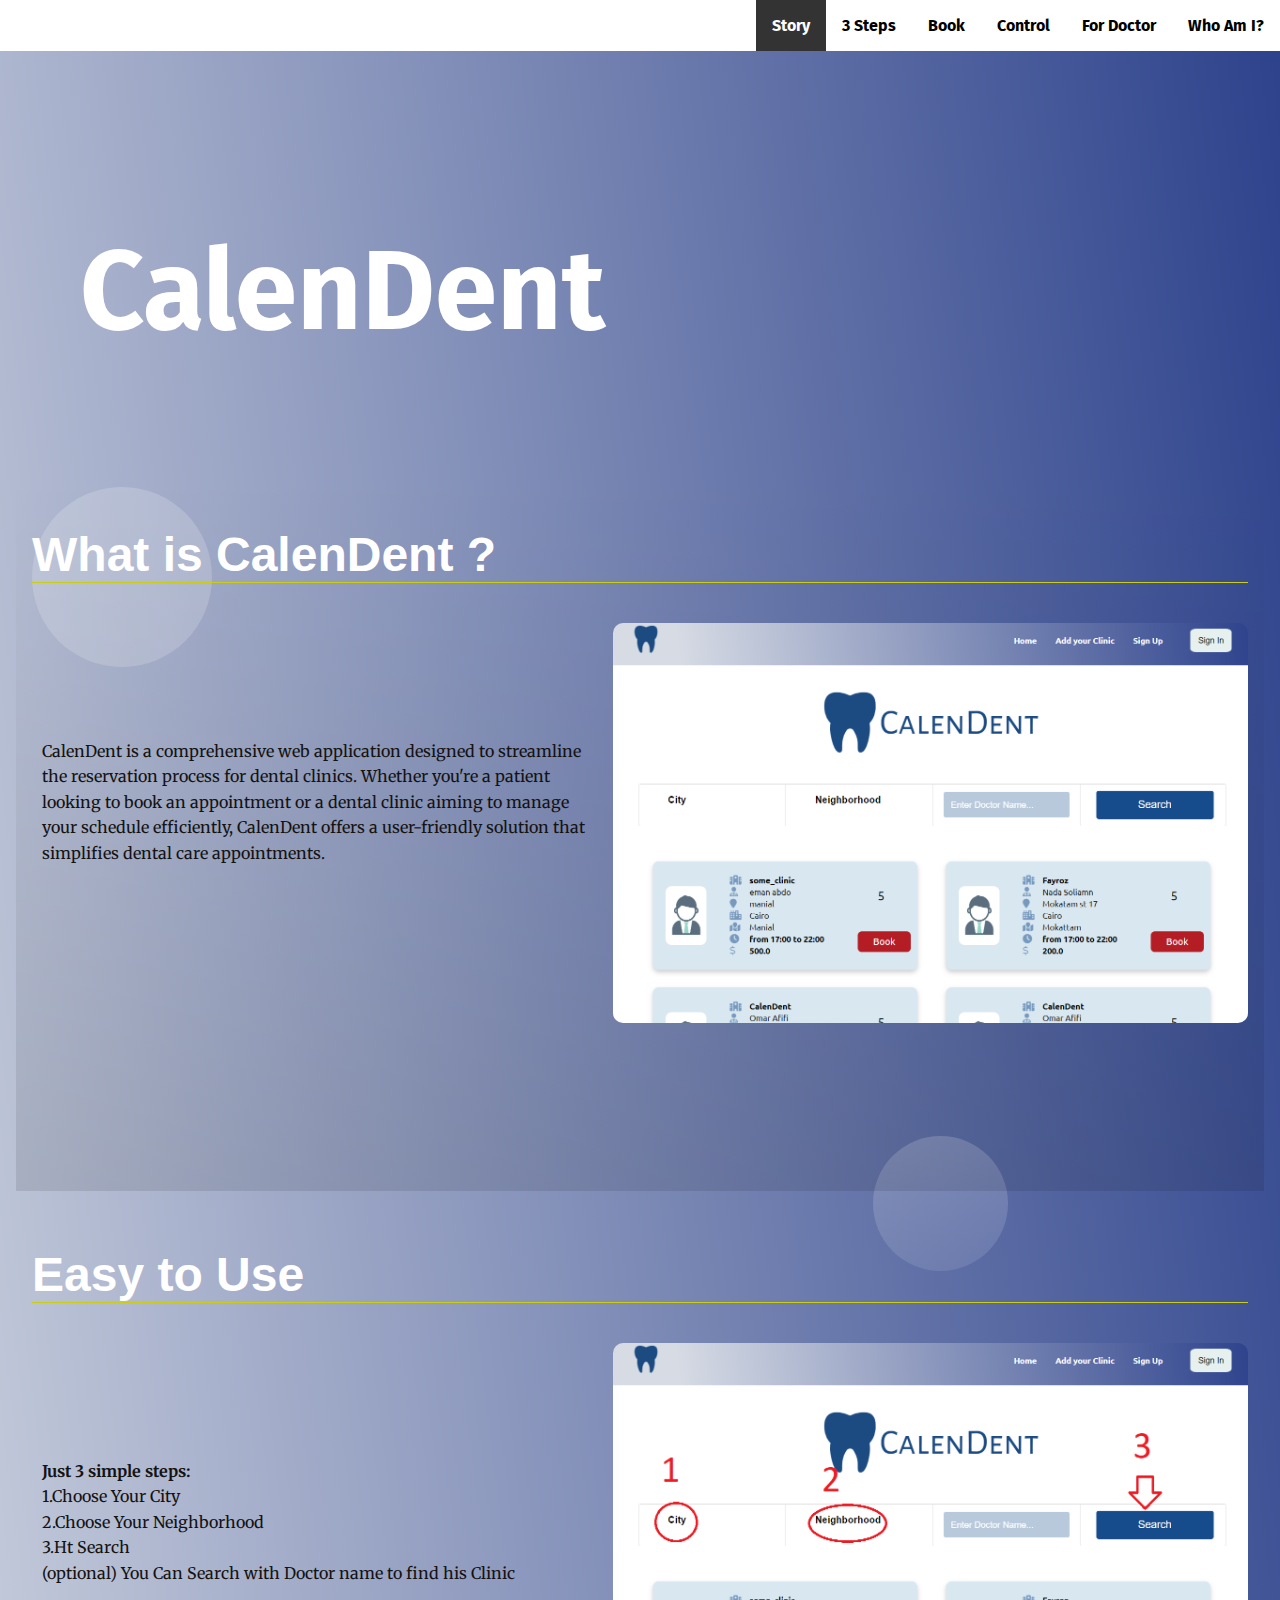
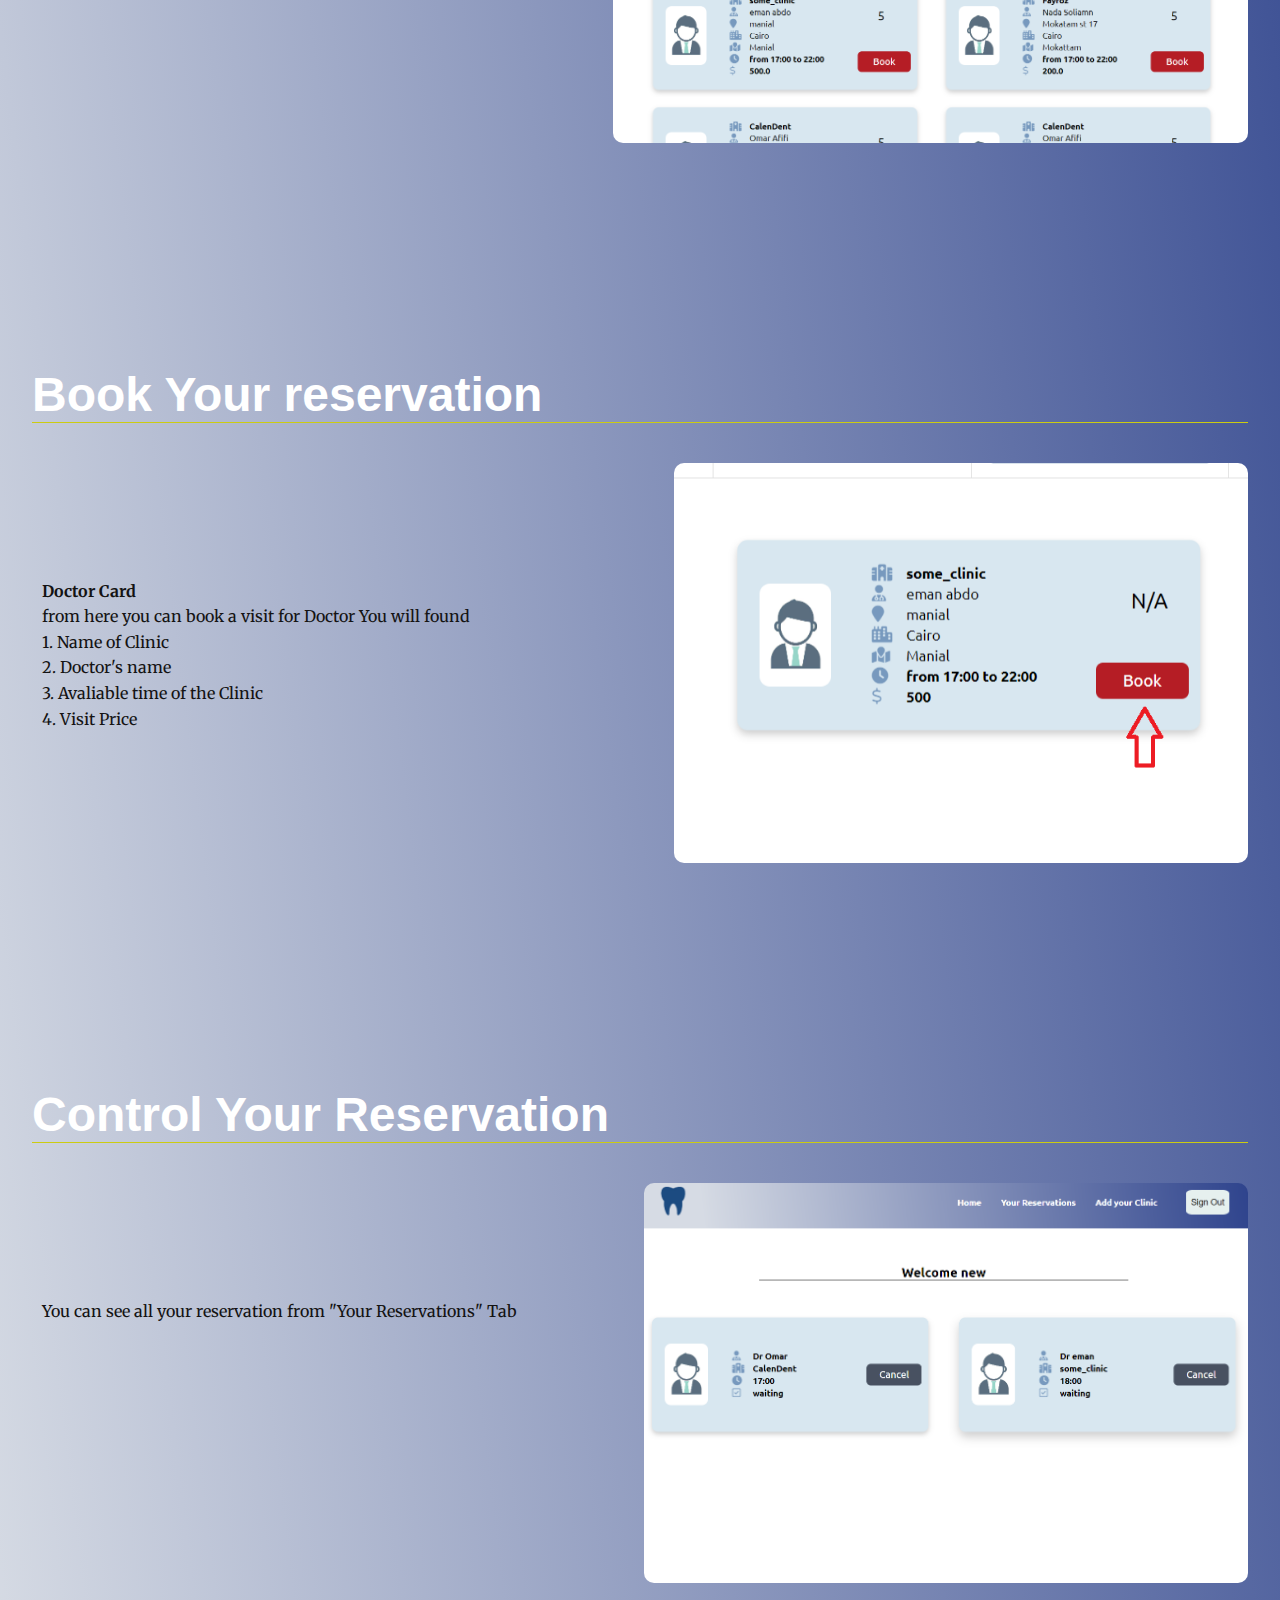
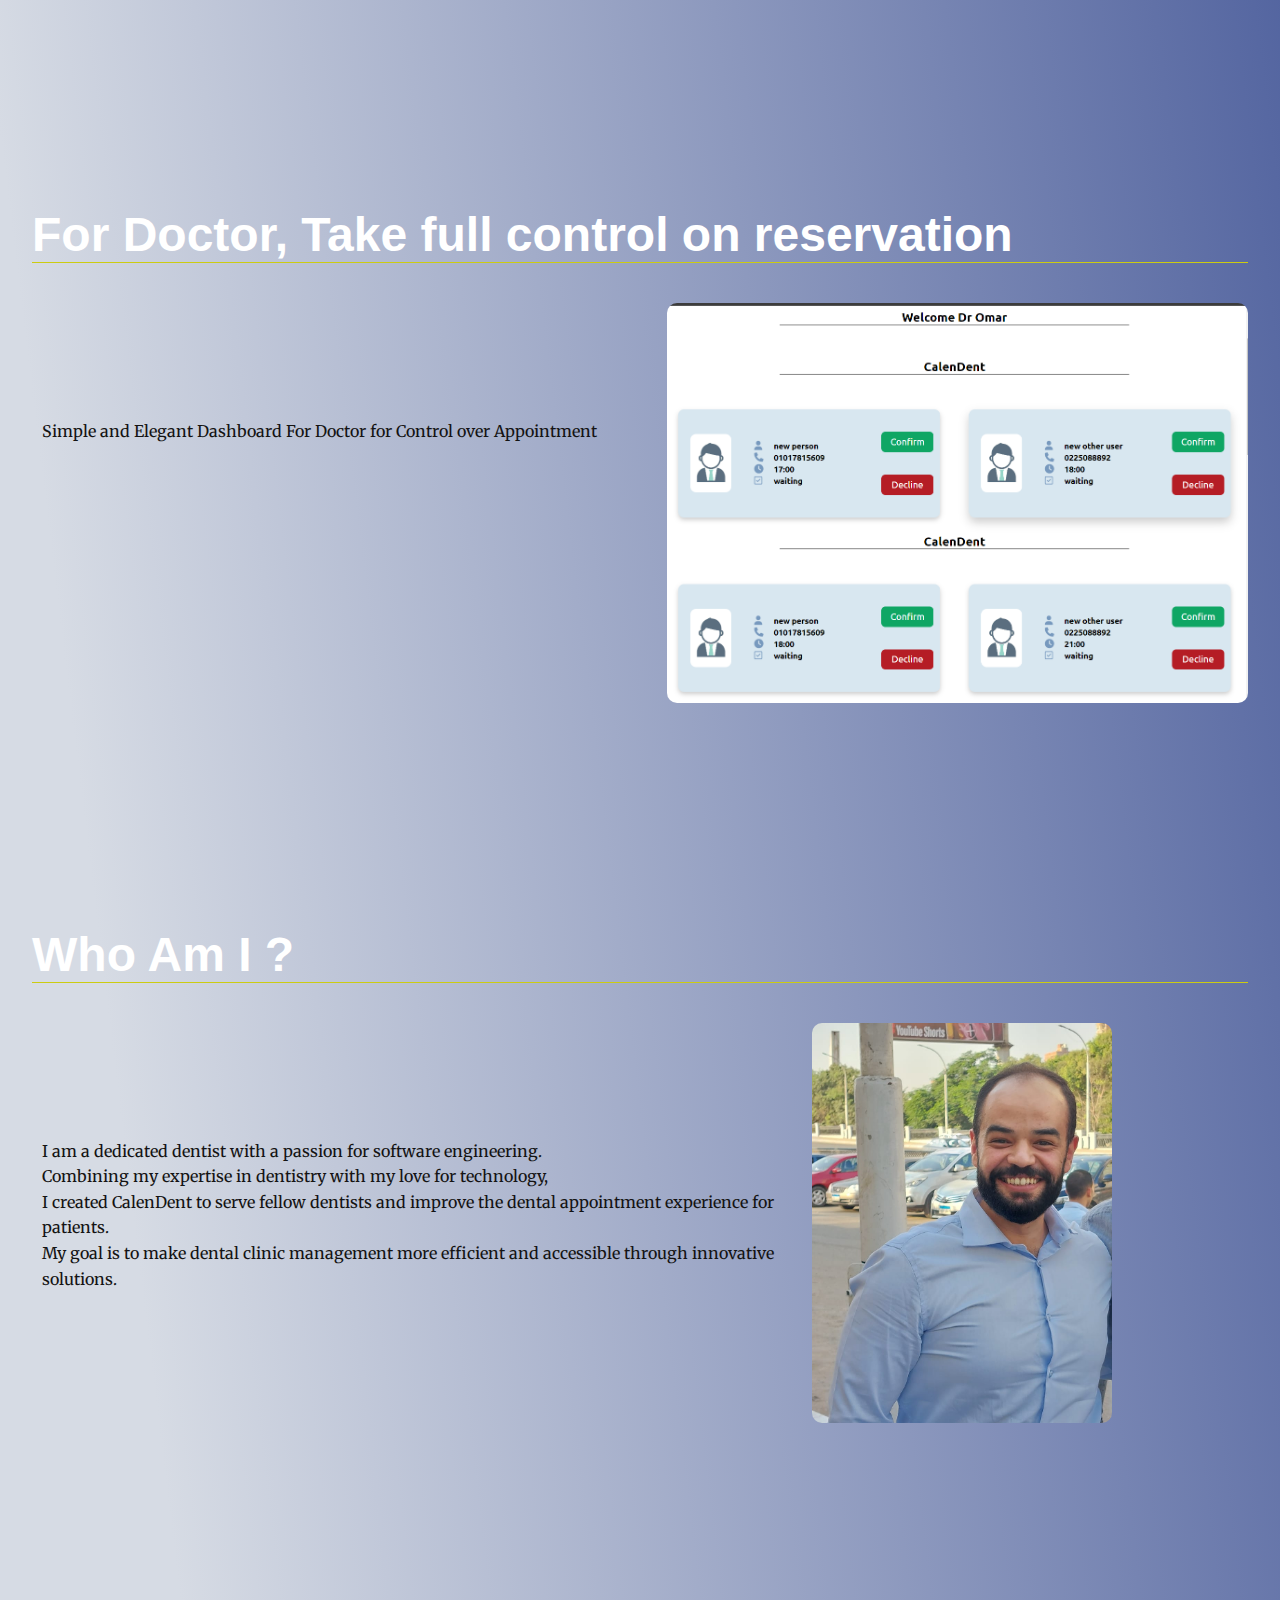
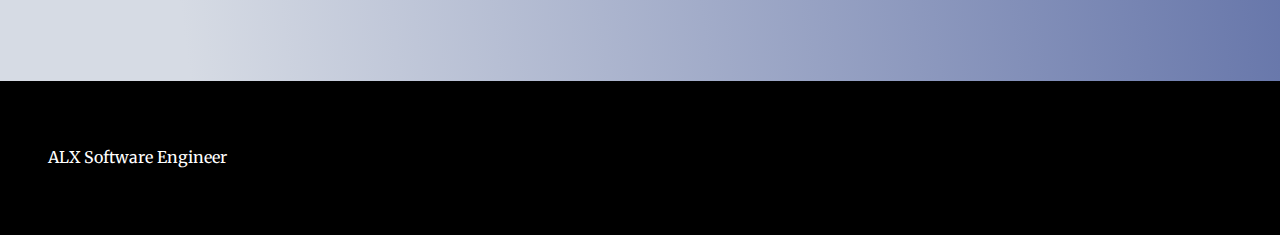
==== landing-page/index.html @ 457d7aac "Landing Page" ====
<!DOCTYPE html>
<html lang="en">

<head>
  <meta charset="UTF-8">
  <meta name="viewport" content="width=device-width, initial-scale=1.0">
  <meta http-equiv="X-UA-Compatible" content="ie=edge">
  <title>Manipulating the DOM</title>
  <!-- Load Google Fonts -->
  <link href="https://fonts.googleapis.com/css?family=Fira+Sans:900|Merriweather&display=swap" rel="stylesheet">
  <!-- Load Styles -->
  <link href="css/styles.css" rel="stylesheet">
  <link rel="stylesheet" href="https://cdnjs.cloudflare.com/ajax/libs/font-awesome/4.7.0/css/font-awesome.min.css">
</head>

<body>
  <!-- HTML Follows BEM naming conventions 
  IDs are only used for sections to connect menu achors to sections -->
  <header class="page__header">
    <nav class="navbar__menu">
      <!-- Navigation starts as empty UL that will be populated with JS -->
      <ul id="navbar__list" class="navbar__list">
      </ul>
    </nav>
  </header>
  <main>
    <header class="main__hero">
      <h1>CalenDent</h1>
    </header>
    <!-- Each Section has an ID (used for the anchor) and 
    a data attribute that will populate the li node.
    Adding more sections will automatically populate nav.
    The first section is set to active class by default -->
    <section id="section1" data-nav="Story" class="your-active-class">
      <div class="landing__container">
        <h2>What is CalenDent ?</h2>
        <div class="paragraph_photo_container">
          <p>CalenDent is a comprehensive web application designed to streamline the reservation process for dental
            clinics. Whether you're a patient looking to book an appointment or a dental clinic aiming to manage your
            schedule efficiently, CalenDent offers a user-friendly solution that simplifies dental care appointments.
          </p>
          <img class="landing_photo" src="image/landing_photo_1.png">
        </div>
      </div>
    </section>
    <section id="section2" data-nav="3 Steps">
      <div class="landing__container">
        <h2>Easy to Use</h2>
        <div class="paragraph_photo_container">
          <p><b>Just 3 simple steps: </b><br>
            1.Choose Your City<br>
            2.Choose Your Neighborhood <br>
            3.Ht Search<br>
            (optional) You Can Search with Doctor name to find his Clinic</p>
          <img class="landing_photo" src="image/landing_photo_2.png">
        </div>
    </section>
    <section id="section3" data-nav="Book">
      <div class="landing__container">
        <h2>Book Your reservation</h2>
        <div class="paragraph_photo_container">
          <p>
            <b>Doctor Card</b><br>
            from here you can book a visit for Doctor You will found<br>
            1. Name of Clinic<br>
            2. Doctor's name<br>
            3. Avaliable time of the Clinic<br>
            4. Visit Price<br>
          </p>
          <img class="landing_photo" src="image/landing_photo_3.png">
        </div>
      </div>
    </section>
    <section id="section4" data-nav="Control">
      <div class="landing__container">
        <h2>Control Your Reservation</h2>
        <div class="paragraph_photo_container">
          <p>
            You can see all your reservation from "Your Reservations" Tab<br>
          </p>
          <img class="landing_photo" src="image/landing_photo_4.png">
        </div>
      </div>
    </section>
    <section id="section5" data-nav="For Doctor">
      <div class="landing__container">
        <h2>For Doctor, Take full control on reservation</h2>
        <div class="paragraph_photo_container">
          <p>
            Simple and Elegant Dashboard For Doctor for Control over Appointment
          </p>
          <img class="landing_photo" src="image/landing_photo_5.png">
        </div>
      </div>
    </section>
    <section id="section6" data-nav="Who Am I?">
      <div class="landing__container">
        <h2>Who Am I ?</h2>
        <div class="paragraph_photo_container">
          <p>
            I am a dedicated dentist with a passion for software engineering.<br>
            Combining my expertise in dentistry with my love for technology, <br>
            I created CalenDent to serve fellow dentists and improve the dental appointment experience for patients.<br>
            My goal is to make dental clinic management more efficient and accessible through innovative solutions.
          </p>
          <img class="last_img" src="image/landing_photo_6.jpeg">
        </div>
      </div>
    </section>

  </main>
  <footer class="page__footer">
    <p>ALX Software Engineer</p>
  </footer>
  <script src="js/app.js"></script>
</body>

</html>
---- landing-page/css/styles.css ----
/*
 *
 * CSS written based on SMACSS architecture.
 * To learn more, visit: http://smacss.com/
 * 
 * For simplicity, no reset or normalize is added. 
 * To learn more, visit: https://css-tricks.com/reboot-resets-reasoning/
 *
*/


/* ---- Base Rules ---- */
body {
    background: rgb(136,203,171);
    background: linear-gradient(83deg, rgba(214,219,228,1) 11%, rgba(45,66,140,1) 100%);
    margin: 0;
    font-family: 'Merriweather', serif;
    color: #fff;
}


/* Typeography General*/
h1 {
    font-family: 'Fira Sans', sans-serif;
    font-size: 3em;
    margin: 2em 1rem;
}

@media only screen and (min-width: 35em){
    h1 {
        font-size: 7em;
        margin: 2em 4rem 1em;
    }
}

h2 {
    border-bottom: 1px solid #cc1;
    font-family: 'Oxygen', Sans-Serif;
    font-size: 3em;
    color: #fff;
}

p {
    line-height: 1.6em;
    color: #141313;
}

/* ---- Layout Rules ---- */
main {
    margin: 10vh 1em 10vh;
}

.main-hero {
    min-height: 40vh;
    padding-top: 3em;
}

section {
    position: relative;
    min-height: 80vh;
}
div.paragraph_photo_container{
    display: flex;
    width: 100%;
}
div.paragraph_photo_container img.landing_photo {
    width: 800px;
    height: 400px;
    border-radius: 10px;
}div.paragraph_photo_container p {
    padding-left: 10px;
    padding-right: 10px;
    padding-top: 100px;
    padding-bottom: 100px;
    width: 75%;
}
img.last_img{
    width: 300px;
    height:400px;
    margin-right: 136px;
    border-radius: 10px;
}

/* ---- Module Rules ---- */

/* Navigation Styles*/
.navbar__menu ul {
    padding-left: 0em;
    margin: 0;
    text-align: right;
}

.navbar__menu li {
    display: inline-block;
    padding: 0.0em;
    font-family: 'Fira Sans';
}

.navbar__menu .menu__link {
    display: block;
    padding: 1em;
    font-weight: bold;
    text-decoration: none;
    color: #000;
}

.navbar__menu .menu__link:hover {
    background: #333;
    color: #fff;
    transition: ease 0.3s all;
}
.navbar__menu .menu__link.active{
    background: #333;
    color: #fff;  
}
.navbar__menu .icon{
    display: none;
}
/* Header Styles */
.page__header {
    background: #fff;
    position: fixed;
    top: 0;
    width: 100%;
    z-index: 5;
}

/* Footer Styles */
.page__footer {
    background: #000;
    padding: 3em;
    color: #fff;
}

.page__footer p{
    color: #fff;
}


/* ---- Theme Rules ---- */
/* Landing Container Styles */
.landing__container {
    padding: 1em;
    text-align: left;
}

@media screen and (max-width: 500px){
    .navbar__list li{display:none;}
    .navbar__list a.icon {
        float :right;
        display:Block;
    }
@media screen and (max-width: 500px){
    .navbar__list.responsive {position:relative;}
    .navbar__list.responsive a.icon {
        position: absolute;
        right:0;
        top:0;
    }
    .navbar__list.responsive li{
        float:none;
        display:block;
        text-align: center;
    }
}
    .landing__container {
        max-width: 50em;
        padding: 4em;
    }
}

/*section:nth-of-type(even) .landing__container {
    margin-right: 0;
    margin-left: auto;
    text-align: right; 
}*/

/* Background Circles */
/* Note that background circles are created with psuedo elements before and after */
/* Circles appear to be random do to use of :nth-of-type psuedo class */
section:nth-of-type(odd) .landing__container::before {
    content: '';
    background: rgba(255, 255, 255, 0.187);
    position: absolute;
    z-index: -5;
    width: 20vh;
    height: 20vh;
    border-radius: 50%;
    opacity: 0;
    transition: ease 0.5s all;
}

section:nth-of-type(even) .landing__container::before {
    content: '';
    background: rgb(255,255,255);
    background: linear-gradient(0deg, rgba(255,255,255,.1) 0%, rgba(255,255,255,.2) 100%);
    position: absolute;
    top: 3em;
    right: 3em;
    z-index: -5;
    width: 10vh;
    height: 10vh;
    border-radius: 50%;
    opacity: 0;
    transition: ease 0.5s all;
}

section:nth-of-type(3n) .landing__container::after {
    content: '';
    background: rgb(255,255,255);
    background: linear-gradient(0deg, rgba(255,255,255,.1) 0%, rgba(255,255,255,.2) 100%);
    position: absolute;
    right: 0;
    bottom: 0;
    z-index: -5;
    width: 10vh;
    height: 10vh;
    border-radius: 50%;
    opacity: 0;
    transition: ease 0.5s all;
}

section:nth-of-type(3n + 1) .landing__container::after {
    content: '';
    background: rgb(255,255,255);
    background: linear-gradient(0deg, rgba(255,255,255,.1) 0%, rgba(255,255,255,.2) 100%);
    position: absolute;
    right: 20vw;
    bottom: -5em;
    z-index: -5;
    width: 15vh;
    height: 15vh;
    border-radius: 50%;
    opacity: 0;
    transition: ease 0.5s all;
}


/* ---- Theme State Rules ---- */
/* Section Active Styles */
/* Note: your-active-class class is applied through javascript. You should update the class here and in the index.html to what you set in your javascript file.  */
section.your-active-class {
    background: rgb(0, 0, 0);
    background: linear-gradient(0deg, rgba(0, 0, 0, 0.1) 0%, rgba(0, 0, 0, 0) 100%);
}

section.your-active-class .landing__container::before {
    opacity: 1;
    animation: rotate 4s linear 0s infinite forwards;
}

section.your-active-class .landing__container::after {
    opacity: 1;
    animation: rotate 5s linear 0s infinite forwards reverse;
}

/* Section Active Styles Keyframe Animations */
@keyframes rotate {
	from {
		transform: rotate(0deg)
		           translate(-1em)
		           rotate(0deg);
	}
	to {
		transform: rotate(360deg)
		           translate(-1em) 
		           rotate(-360deg);
	}
}
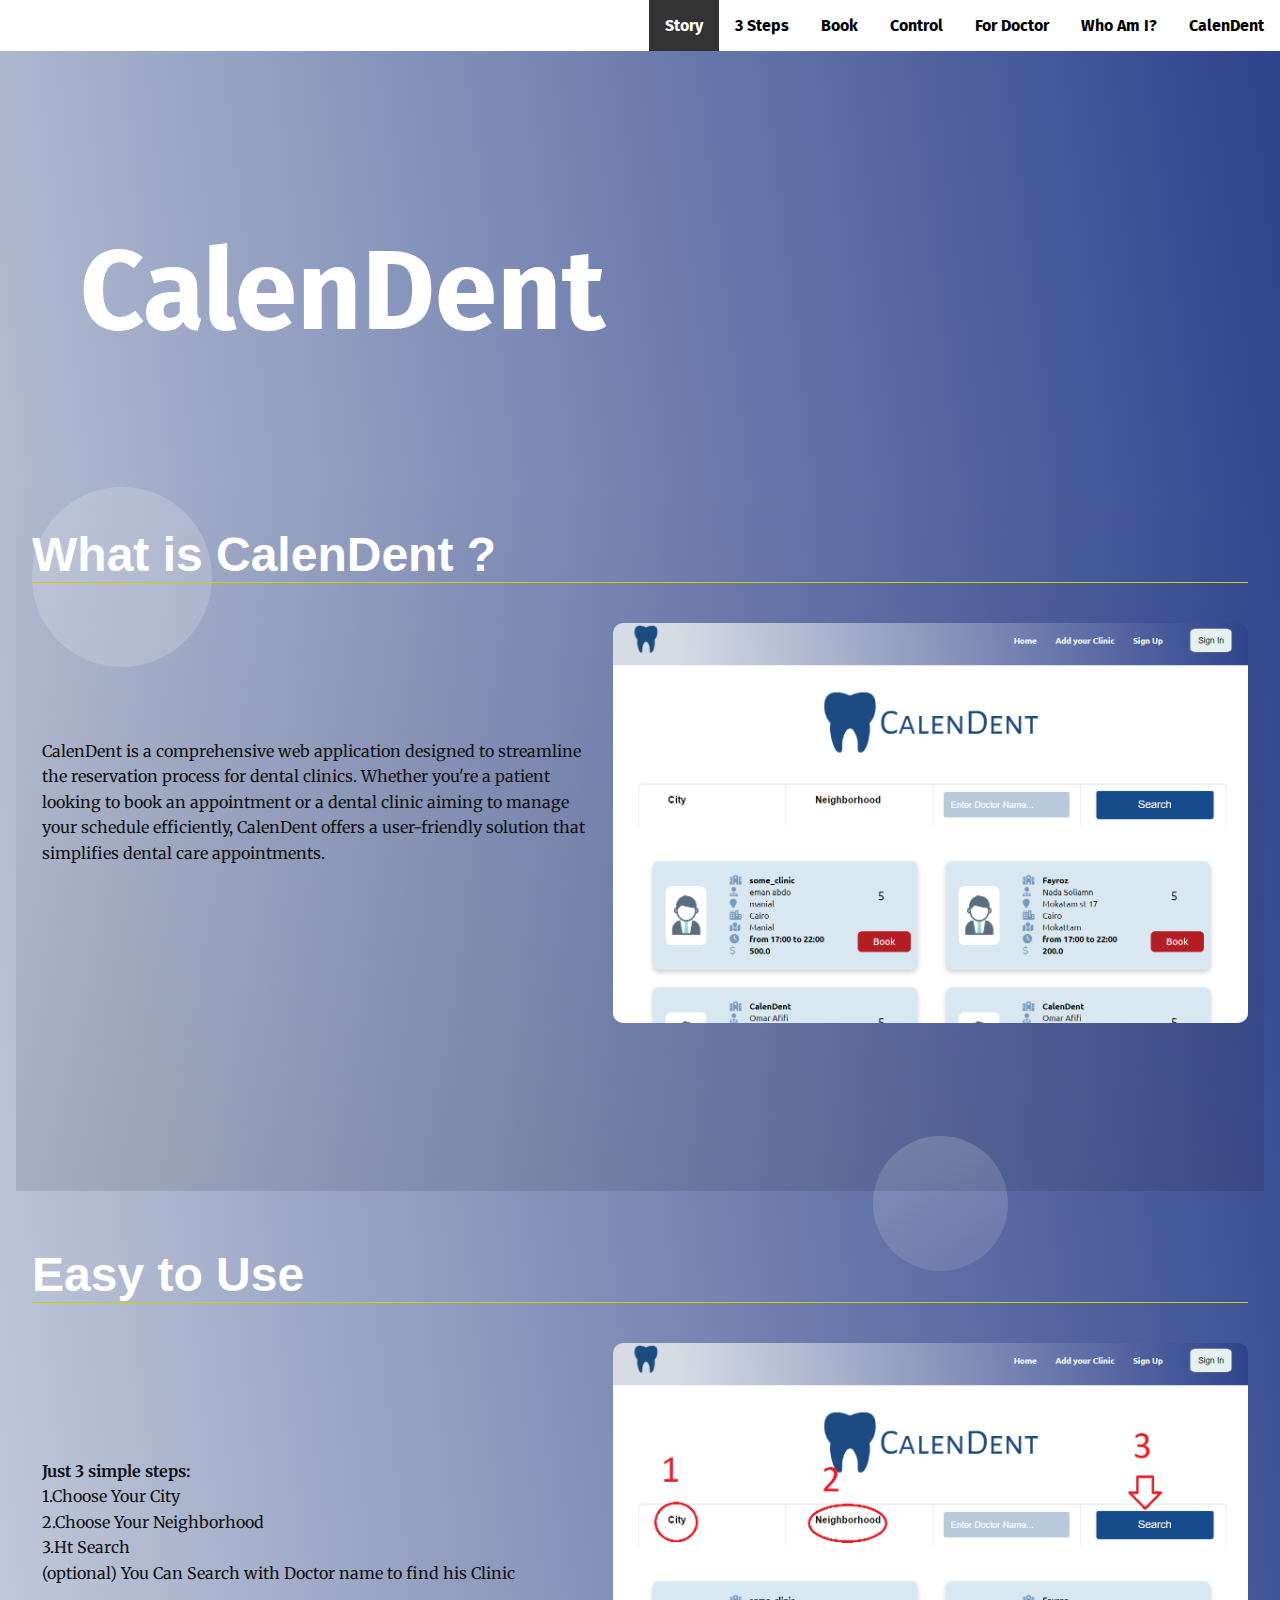
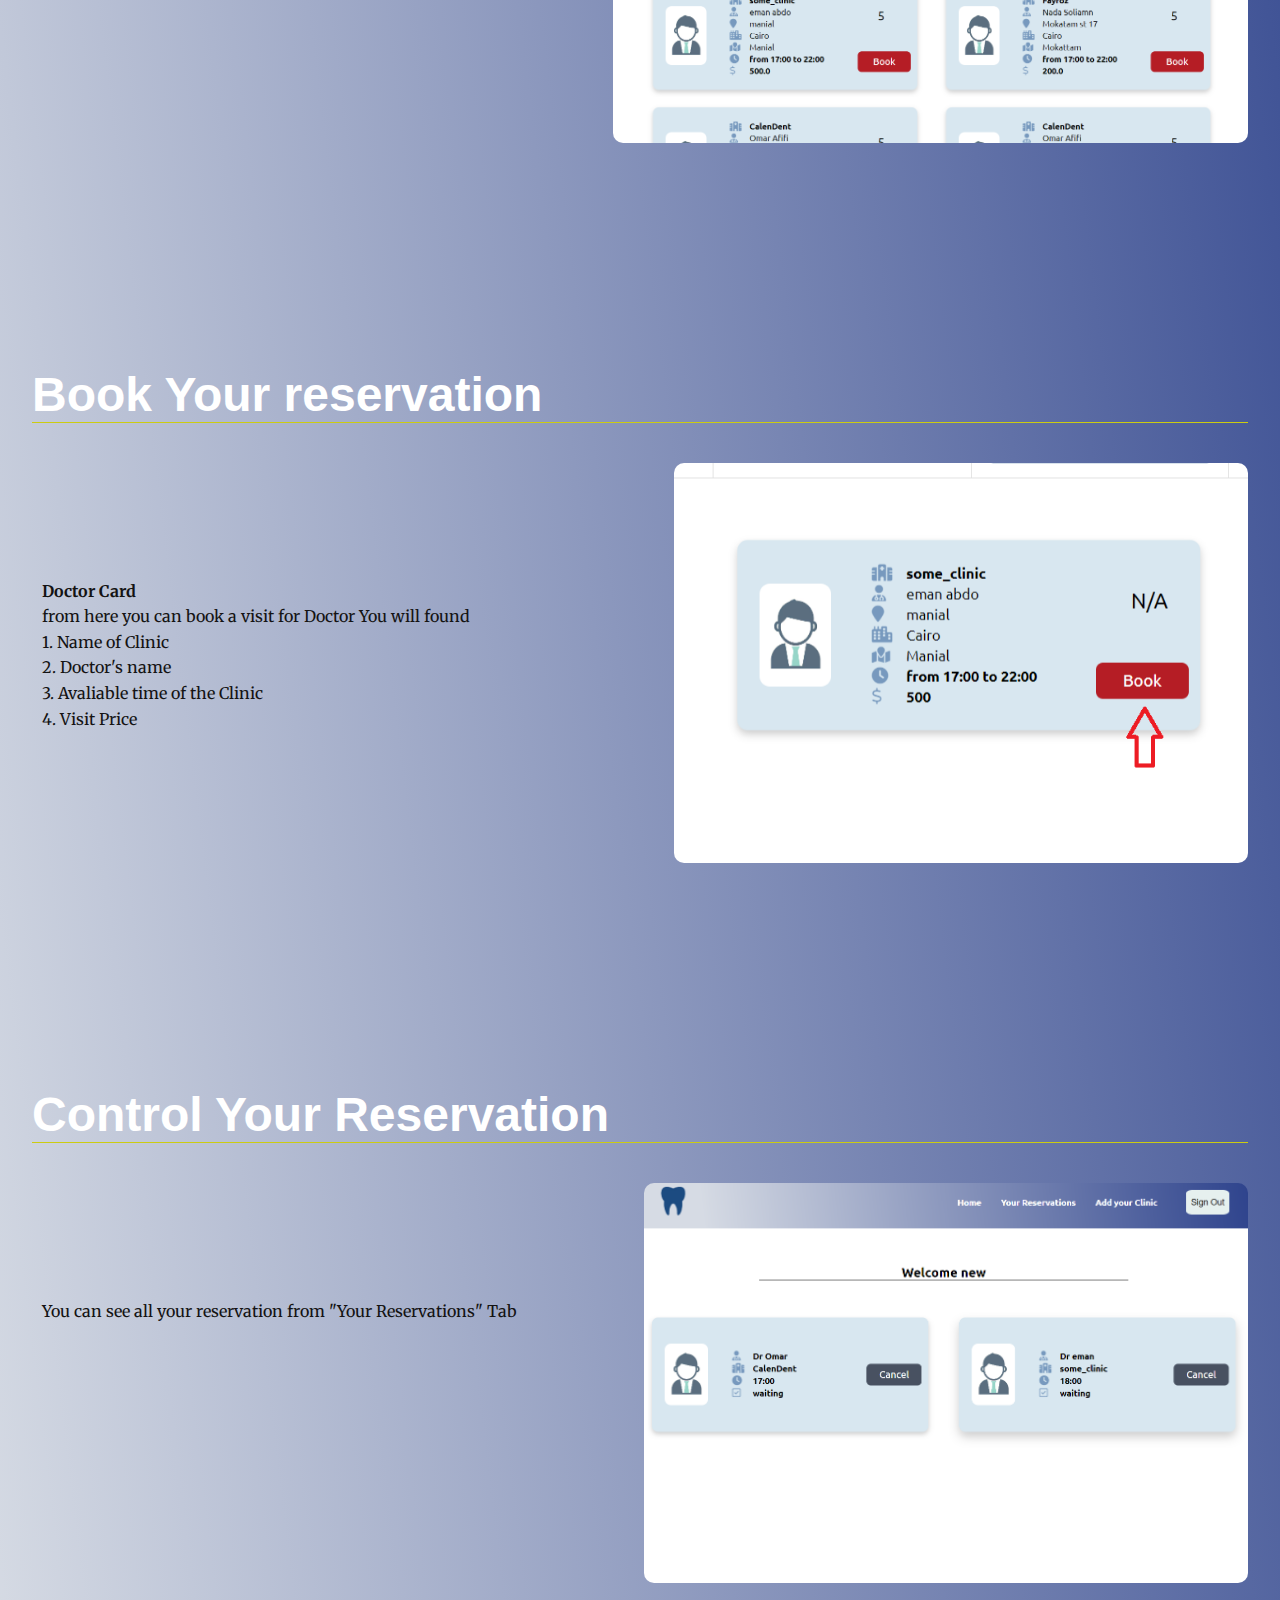
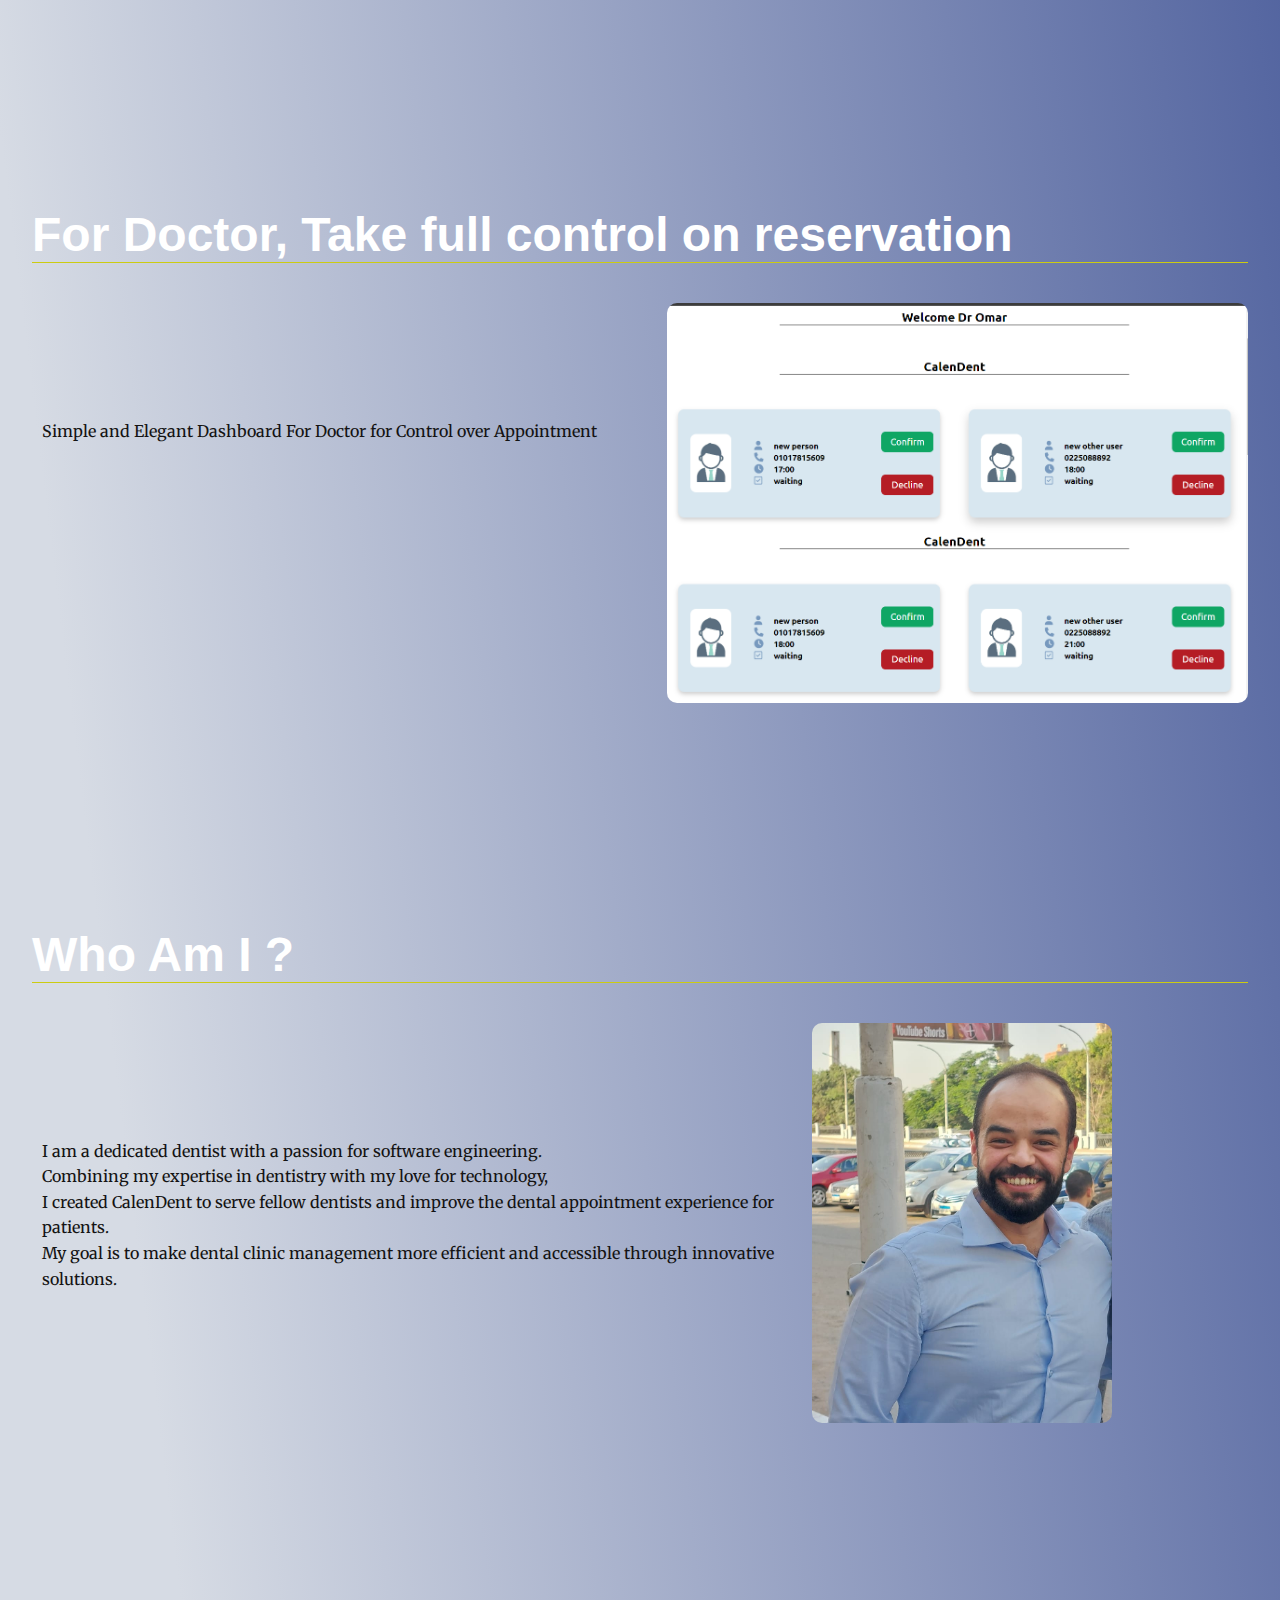
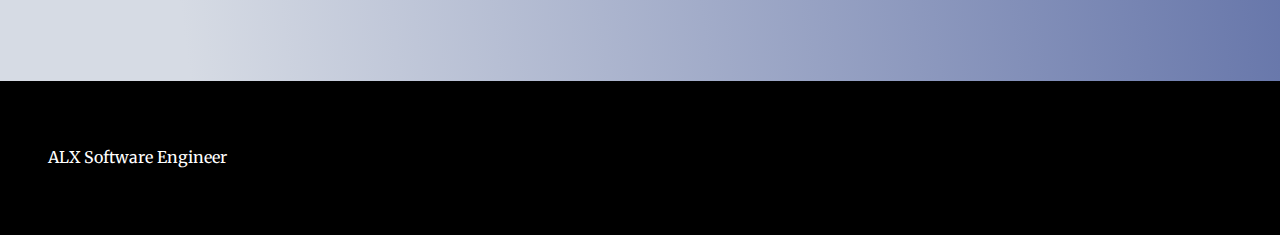
==== commit 59c5a223: "some edits" ====
--- a/landing-page/index.html
+++ b/landing-page/index.html
@@ -5,7 +5,7 @@
   <meta charset="UTF-8">
   <meta name="viewport" content="width=device-width, initial-scale=1.0">
   <meta http-equiv="X-UA-Compatible" content="ie=edge">
-  <title>Manipulating the DOM</title>
+  <title>CalenDent - About</title>
   <!-- Load Google Fonts -->
   <link href="https://fonts.googleapis.com/css?family=Fira+Sans:900|Merriweather&display=swap" rel="stylesheet">
   <!-- Load Styles -->
